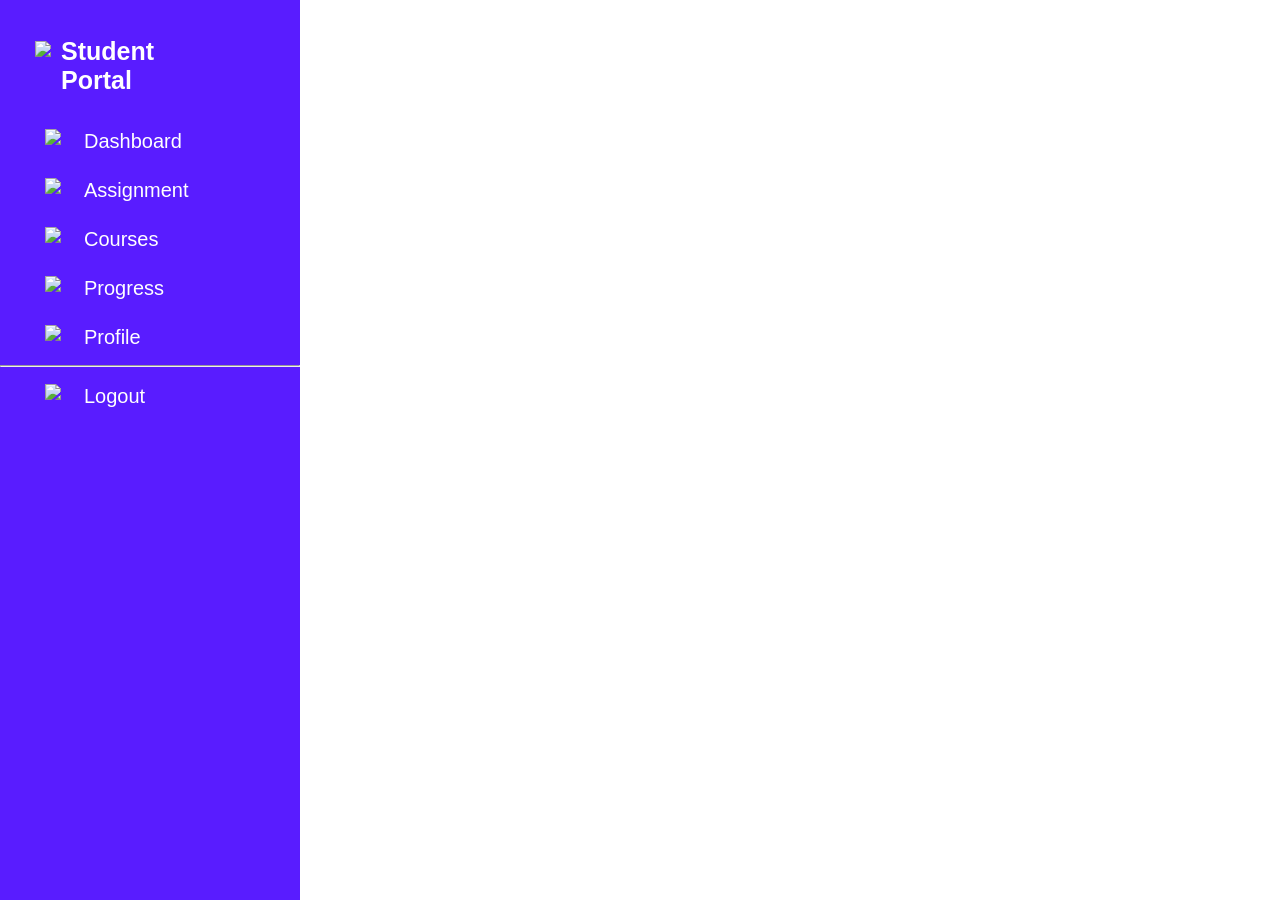
==== Students Submission/2601075_Darshan_Hegde/Task 2/index.html @ a917ffc9 "Completed Task 2 sidebar" ====
<!DOCTYPE html>
<html lang="en">

<head>
    <meta charset="UTF-8">
    <meta name="viewport" content="width=device-width, initial-scale=1.0">
    <title>Task2</title>
</head>
<link rel="stylesheet" href="style.css">

<body>
    <div class="container">
        <div class="sidebar">
            <div class="logo">
                <img src="../../../Task 2/Assets/17.png" height="50px">
                <h1 class="logo_h1">Student <br> Portal</h1>
            </div>
            <div class="side_ele">
                <img src="../../../Task 2/Assets/13.png" height="25px">
                <p>Dashboard</p>
            </div>
            <div class="side_ele">
                <img src="../../../Task 2/Assets/12.png" height="25px">
                <p>Assignment</p>
            </div>
            <div class="side_ele">
                <img src="../../../Task 2/Assets/11.png" height="25px">
                <p>Courses</p>
            </div>
            <div class="side_ele">
                <img src="../../../Task 2/Assets/10.png" height="25px">
                <p>Progress</p>
            </div>
            <div class="side_ele">
                <img src="../../../Task 2/Assets/09.png" height="25px">
                <p>Profile</p>
            </div>
            <hr>
            <div class="side_ele">
                <img src="../../../Task 2/Assets/08.png" height="25px">
                <p>Logout</p>
            </div>
        </div>
        <div class="main"></div>
    </div>
</body>

</html>
---- Students Submission/2601075_Darshan_Hegde/Task 2/style.css ----
body {
     margin: 0;
     padding: 0;
 }

 .container {
     display: grid;
     grid-template-columns: 300px 1fr;
     min-height: 100vh;
 }

 .sidebar {
     background-color: rgb(89, 28, 255);
 }

 .logo {
     display: flex;
     align-items: center;
     margin-left: 35px;
     margin-top: 20px;
 }

 .logo_h1 {
     color: white;
     margin-left: 10px;
     font-family: Arial, Helvetica, sans-serif;
     font-size: 25px;
 }

 .side_ele {
     display: flex;
     align-items: center;
     margin-left: 45px;
     margin-top: 10px;
     gap: 15px;
     color: white;
     font-family: Arial, Helvetica, sans-serif;
     font-size: 20px;
 }

 .side_ele p {
     margin: 8px;
 }
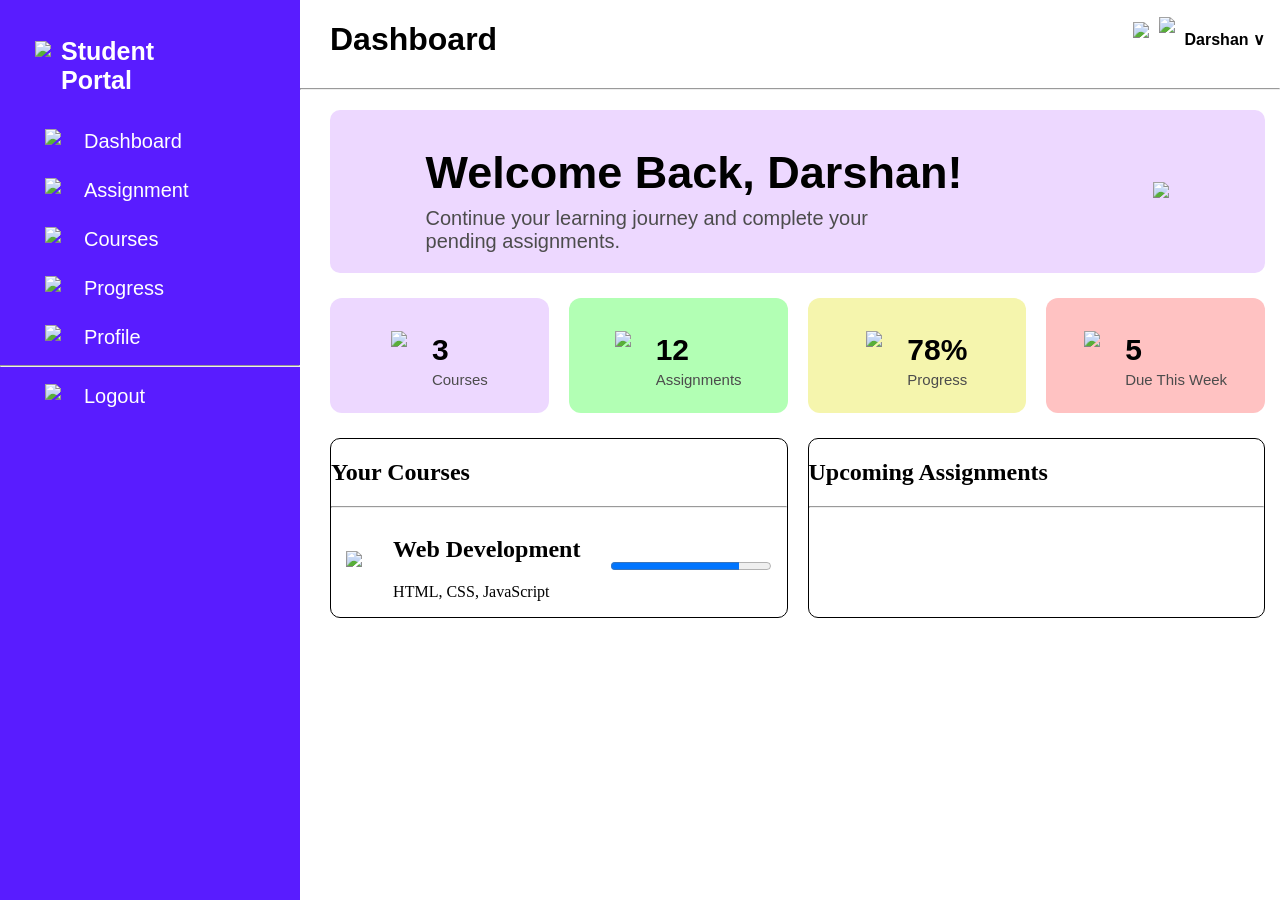
==== commit bd69e107: "Completed Task 2 dashboard main content" ====
--- a/Students Submission/2601075_Darshan_Hegde/Task 2/index.html
+++ b/Students Submission/2601075_Darshan_Hegde/Task 2/index.html
@@ -5,8 +5,8 @@
     <meta charset="UTF-8">
     <meta name="viewport" content="width=device-width, initial-scale=1.0">
     <title>Task2</title>
+    <link rel="stylesheet" href="style.css">
 </head>
-<link rel="stylesheet" href="style.css">
 
 <body>
     <div class="container">
@@ -41,8 +41,105 @@
                 <p>Logout</p>
             </div>
         </div>
-        <div class="main"></div>
+        <div class="main">
+            <div class="main_head">
+                <h1>Dashboard</h1>
+                <div class="main_profile">
+                    <img src="../../../Task 2/Assets/16.png" height="35px">
+                    <img src="../../../Task 2/Assets/15.png" height="45px">
+                    <p>Darshan &#8744;</p>
+                </div>
+            </div>
+            <hr>
+            <div class="main_wel">
+                <div class="wel_left">
+                    <h2 class="wel_h1">Welcome Back, Darshan!</h2>
+                    <p class="wel_p">Continue your learning journey and complete your <br> pending assignments.</p>
+                </div>
+                <div class="wel_right">
+                    <img src="../../../Task 2/Assets/18.png" height="250px">
+                </div>
+            </div>
+            <div class="main_card">
+                <div class="card card_1">
+                    <img src="../../../Task 2/Assets/04.png" height="50px">
+                    <div>
+                        <h2>3</h2>
+                        <p>Courses</p>
+                    </div>
+                </div>
+                <div class="card card_2">
+                    <img src="../../../Task 2/Assets/03.png" height="50px">
+                    <div>
+                        <h2>12</h2>
+                        <p>Assignments</p>
+                    </div>
+                </div>
+                <div class="card card_3">
+                    <img src="../../../Task 2/Assets/02.png" height="50px">
+                    <div>
+                        <h2>78%</h2>
+                        <p>Progress</p>
+                    </div>
+                </div>
+                <div class="card card_4">
+                    <img src="../../../Task 2/Assets/01.png" height="50px">
+                    <div>
+                        <h2>5</h2>
+                        <p>Due This Week</p>
+                    </div>
+                </div>
+            </div>
+            <div class="main_bot">
+                <div class="bot_left">
+                    <h2>Your Courses</h2>
+                    <hr>
+                    <div class="bot_left_con">
+                        <img src="../../../Task 2/Assets/01.png" height="30px">
+                        <div>
+                            <h2>Web Development</h2>
+                            <p>HTML, CSS, JavaScript</p>
+                        </div>
+                        <progress value="80" max="100"></progress>
+                    </div>
+                    <div class="bot_left_con"></div>
+                    <div class="bot_left_con"></div>
+                </div>
+                <div class="bot_right">
+                    <h2>Upcoming Assignments</h2>
+                    <hr>
+                </div>
+            </div>
+        </div>
     </div>
+    <style>
+        .main_bot {
+            display: flex;
+            justify-content: space-around;
+            gap: 20px;
+            margin-top: 25px;
+            margin-left: 30px;
+            margin-right: 15px;
+        }
+
+        .bot_left {
+            flex: 1;
+            border: 1px solid;
+            border-radius: 10px;
+        }
+
+        .bot_right {
+            flex: 1;
+            border: 1px solid;
+            border-radius: 10px;
+        }
+
+        .bot_left_con {
+            display: flex;
+            align-items: center;
+            justify-content: space-around;
+        }
+    </style>
 </body>
 
 </html>
--- a/Students Submission/2601075_Darshan_Hegde/Task 2/style.css
+++ b/Students Submission/2601075_Darshan_Hegde/Task 2/style.css
@@ -40,4 +40,94 @@
 
  .side_ele p {
      margin: 8px;
+ }
+
+ .main_head {
+     display: flex;
+     align-items: center;
+     justify-content: space-between;
+     margin-left: 30px;
+     font-family: Arial, Helvetica, sans-serif;
+ }
+
+ .main_profile {
+     display: flex;
+     align-items: center;
+     justify-content: space-evenly;
+     gap: 15px;
+     margin-right: 15px;
+     gap: 10px;
+     font-weight: bold;
+     font-family: Arial, Helvetica, sans-serif;
+ }
+
+ .main_wel {
+     display: flex;
+     align-items: center;
+     justify-content: space-around;
+     background-color: rgb(237, 216, 255);
+     margin-left: 30px;
+     margin-right: 15px;
+     margin-top: 20px;
+     border-radius: 10px;
+     font-family: Arial, Helvetica, sans-serif;
+ }
+
+ .wel_h1 {
+     font-size: 45px;
+     margin-bottom: 8px;
+ }
+
+ .wel_p {
+     margin-top: 8px;
+     font-size: 20px;
+     color: rgb(76, 76, 76);
+ }
+
+ .main_card {
+     display: flex;
+     align-items: center;
+     gap: 20px;
+     margin-top: 25px;
+     margin-left: 30px;
+     margin-right: 15px;
+ }
+
+ .card {
+     flex: 1;
+     display: flex;
+     align-items: center;
+     gap: 25px;
+     justify-content: center;
+     padding: 10px 20px;
+     border-radius: 12px;
+ }
+
+ .card h2 {
+     font-family: Arial, Helvetica, sans-serif;
+     font-size: 30px;
+     margin-bottom: 4px;
+ }
+
+ .card p {
+     font-family: Arial, Helvetica, sans-serif;
+     font-size: 15px;
+     margin-top: 4px;
+     color: rgb(76, 76, 76);
+ }
+
+ .card_1 {
+     background-color: rgb(237, 216, 255);
+ }
+
+ .card_2 {
+     background-color: rgb(178, 255, 180);
+ }
+
+ .card_3 {
+     background-color: rgb(245, 245, 173);
+ }
+
+ .card_4 {
+     background-color: rgb(255, 194, 194);
  }
